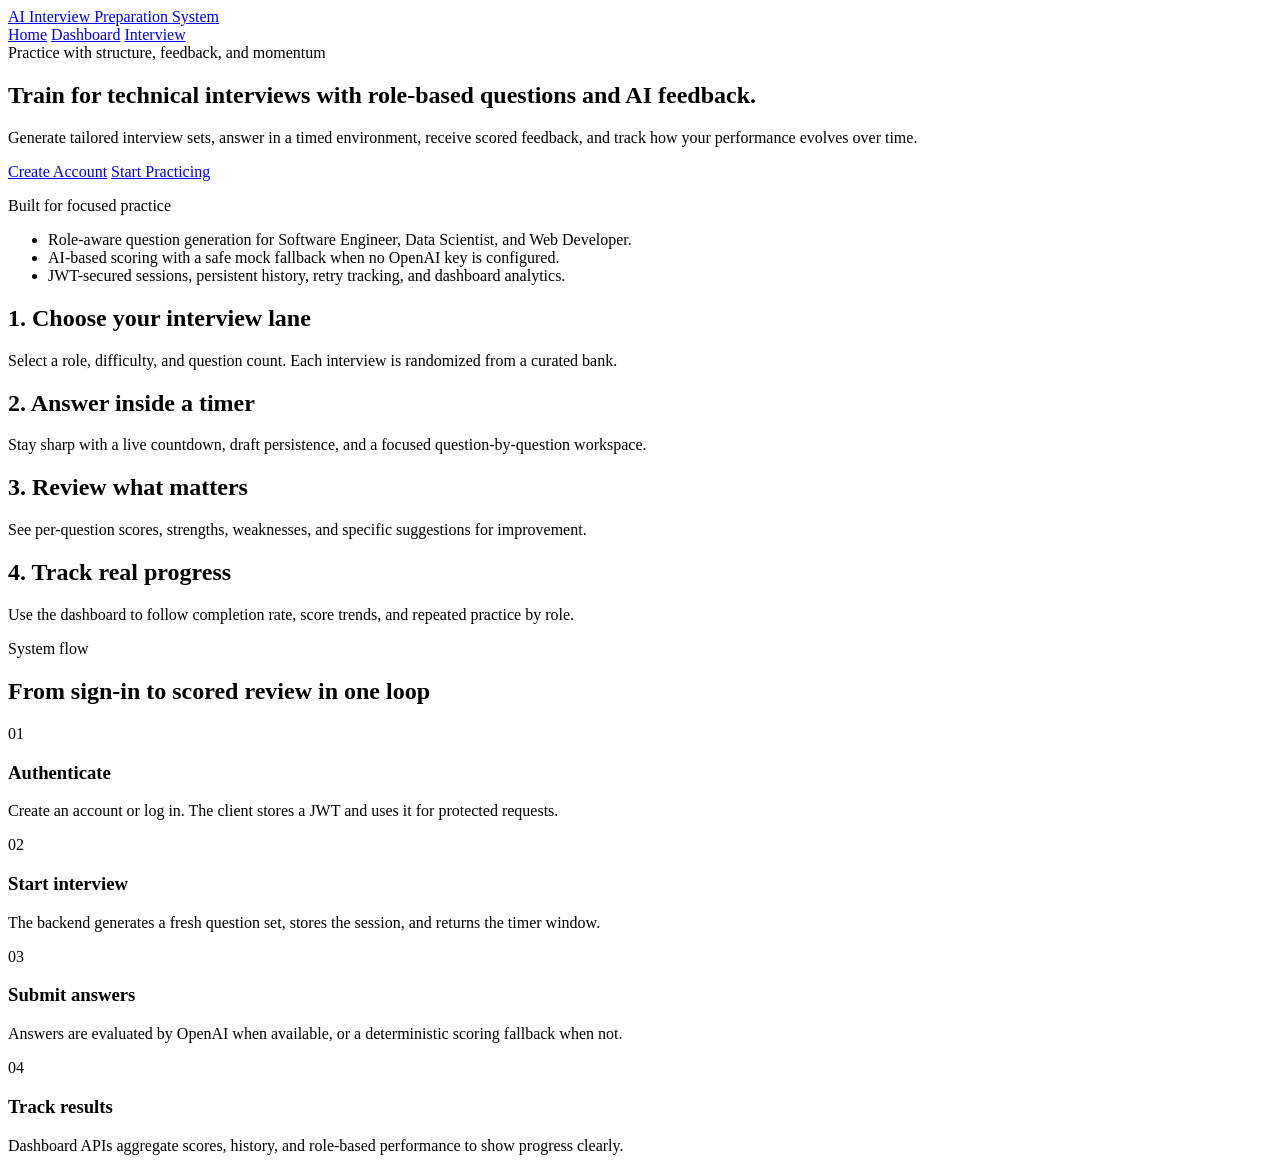
==== frontend/index.html @ 64056562 "first commit" ====
<!DOCTYPE html>
<html lang="en">
<head>
  <meta charset="UTF-8">
  <meta name="viewport" content="width=device-width, initial-scale=1.0">
  <title>AI Interview Preparation System</title>
  <link rel="stylesheet" href="/static/styles.css">
  <script defer src="/static/script.js"></script>
</head>
<body data-page="home">
  <div class="page-backdrop"></div>
  <header class="topbar">
    <a class="brand" href="/">AI Interview Preparation System</a>
    <nav class="nav-links">
      <a href="/">Home</a>
      <a href="/dashboard">Dashboard</a>
      <a href="/interview">Interview</a>
      <span id="navAuthActions" class="nav-auth"></span>
    </nav>
  </header>

  <main class="site-shell">
    <section class="hero">
      <div class="hero-copy">
        <span class="eyebrow">Practice with structure, feedback, and momentum</span>
        <h1>Train for technical interviews with role-based questions and AI feedback.</h1>
        <p>
          Generate tailored interview sets, answer in a timed environment, receive scored feedback,
          and track how your performance evolves over time.
        </p>
        <div class="hero-actions">
          <a class="btn btn-primary" href="/register">Create Account</a>
          <a class="btn btn-secondary" href="/interview">Start Practicing</a>
        </div>
      </div>
      <div class="hero-panel card glass">
        <p class="panel-label">Built for focused practice</p>
        <ul class="feature-list">
          <li>Role-aware question generation for Software Engineer, Data Scientist, and Web Developer.</li>
          <li>AI-based scoring with a safe mock fallback when no OpenAI key is configured.</li>
          <li>JWT-secured sessions, persistent history, retry tracking, and dashboard analytics.</li>
        </ul>
      </div>
    </section>

    <section class="section-grid">
      <article class="card">
        <h2>1. Choose your interview lane</h2>
        <p>Select a role, difficulty, and question count. Each interview is randomized from a curated bank.</p>
      </article>
      <article class="card">
        <h2>2. Answer inside a timer</h2>
        <p>Stay sharp with a live countdown, draft persistence, and a focused question-by-question workspace.</p>
      </article>
      <article class="card">
        <h2>3. Review what matters</h2>
        <p>See per-question scores, strengths, weaknesses, and specific suggestions for improvement.</p>
      </article>
      <article class="card">
        <h2>4. Track real progress</h2>
        <p>Use the dashboard to follow completion rate, score trends, and repeated practice by role.</p>
      </article>
    </section>

    <section class="card wide-card">
      <div class="section-heading">
        <span class="eyebrow">System flow</span>
        <h2>From sign-in to scored review in one loop</h2>
      </div>
      <div class="timeline">
        <div class="timeline-item">
          <span class="timeline-step">01</span>
          <div>
            <h3>Authenticate</h3>
            <p>Create an account or log in. The client stores a JWT and uses it for protected requests.</p>
          </div>
        </div>
        <div class="timeline-item">
          <span class="timeline-step">02</span>
          <div>
            <h3>Start interview</h3>
            <p>The backend generates a fresh question set, stores the session, and returns the timer window.</p>
          </div>
        </div>
        <div class="timeline-item">
          <span class="timeline-step">03</span>
          <div>
            <h3>Submit answers</h3>
            <p>Answers are evaluated by OpenAI when available, or a deterministic scoring fallback when not.</p>
          </div>
        </div>
        <div class="timeline-item">
          <span class="timeline-step">04</span>
          <div>
            <h3>Track results</h3>
            <p>Dashboard APIs aggregate scores, history, and role-based performance to show progress clearly.</p>
          </div>
        </div>
      </div>
    </section>
  </main>
</body>
</html>
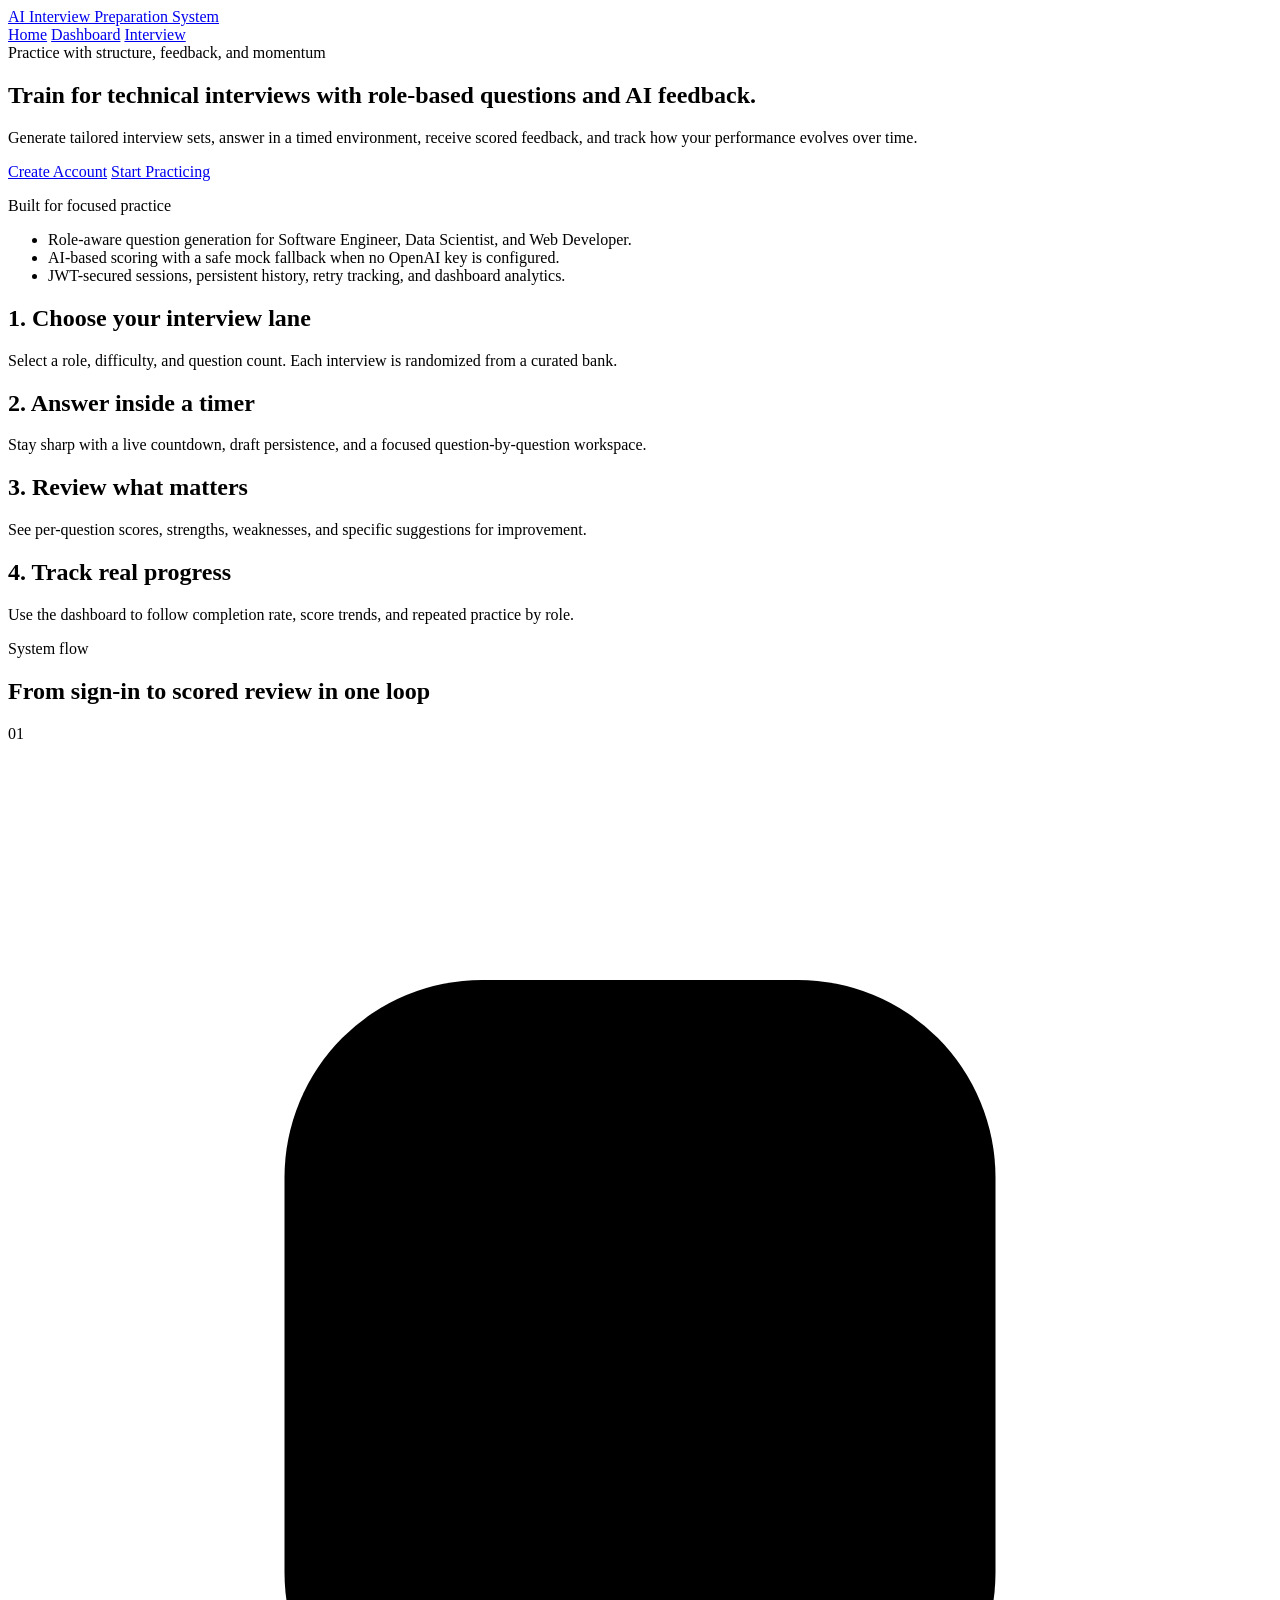
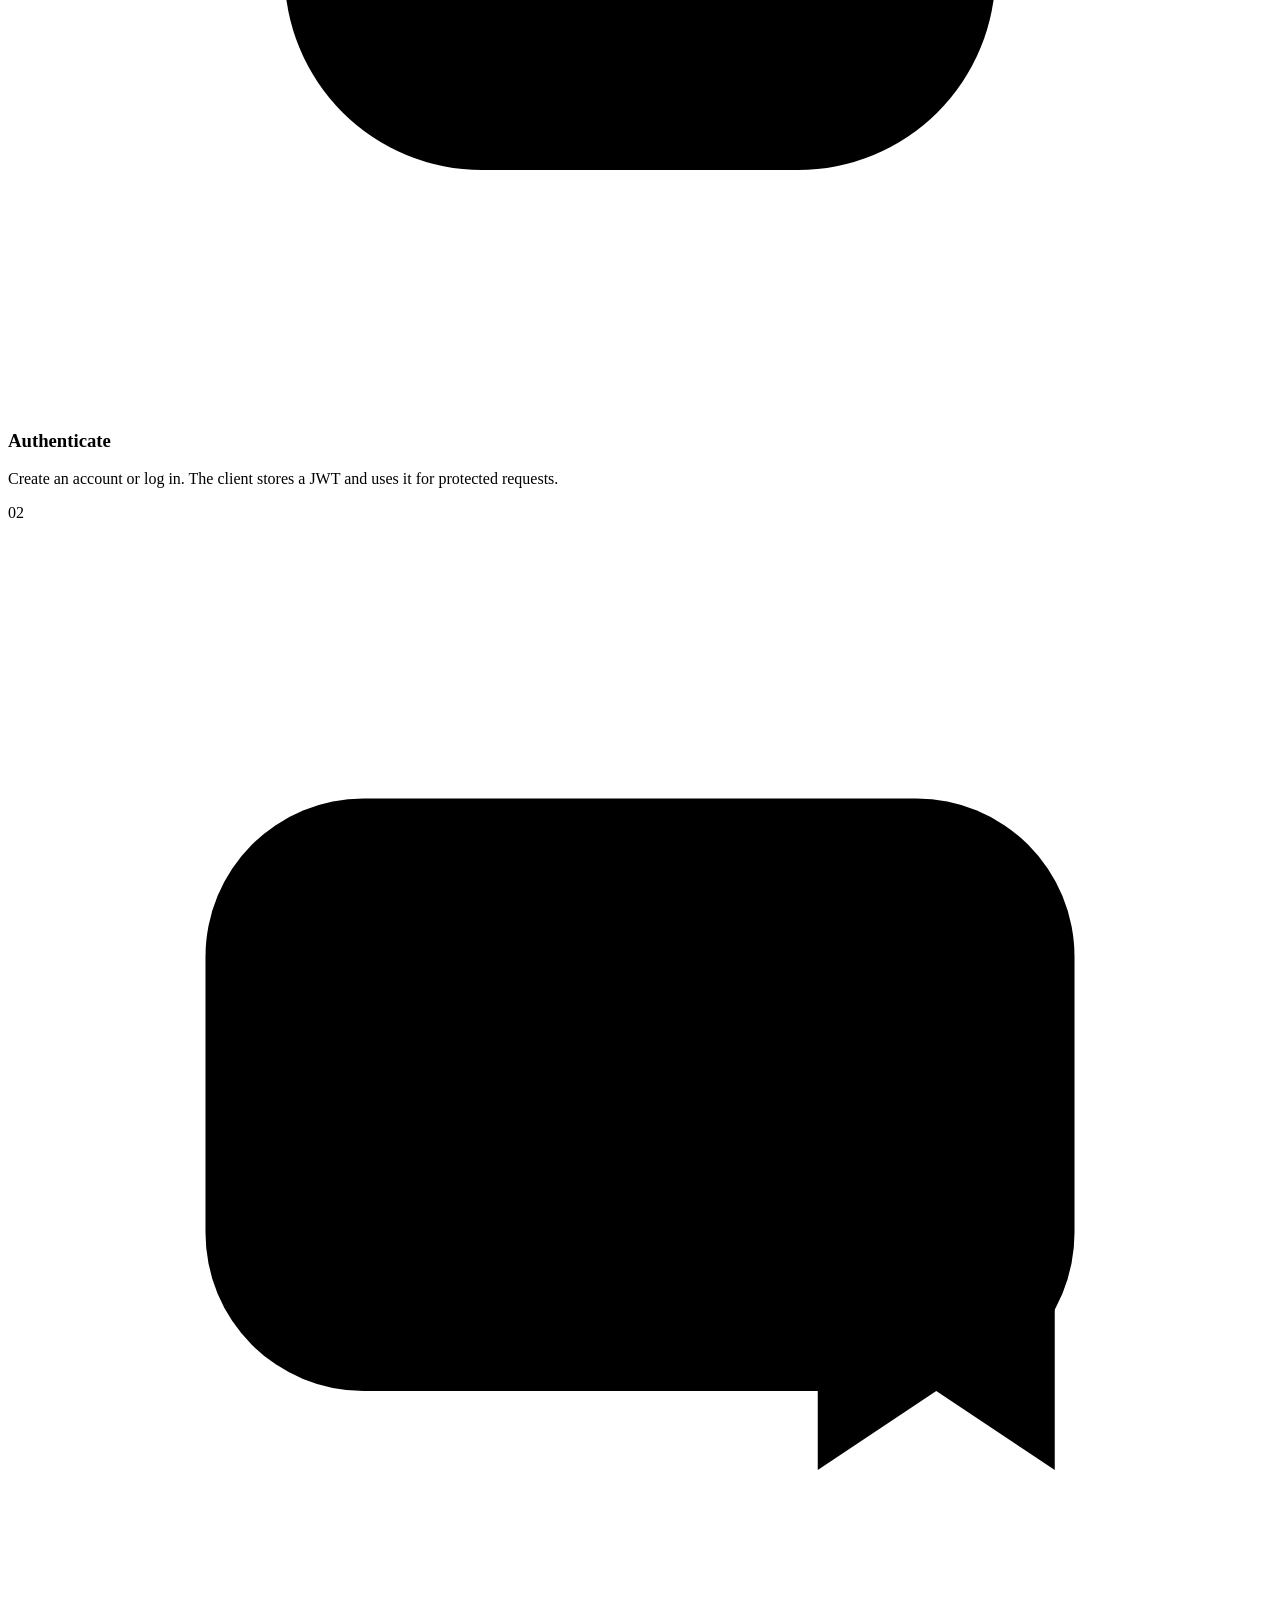
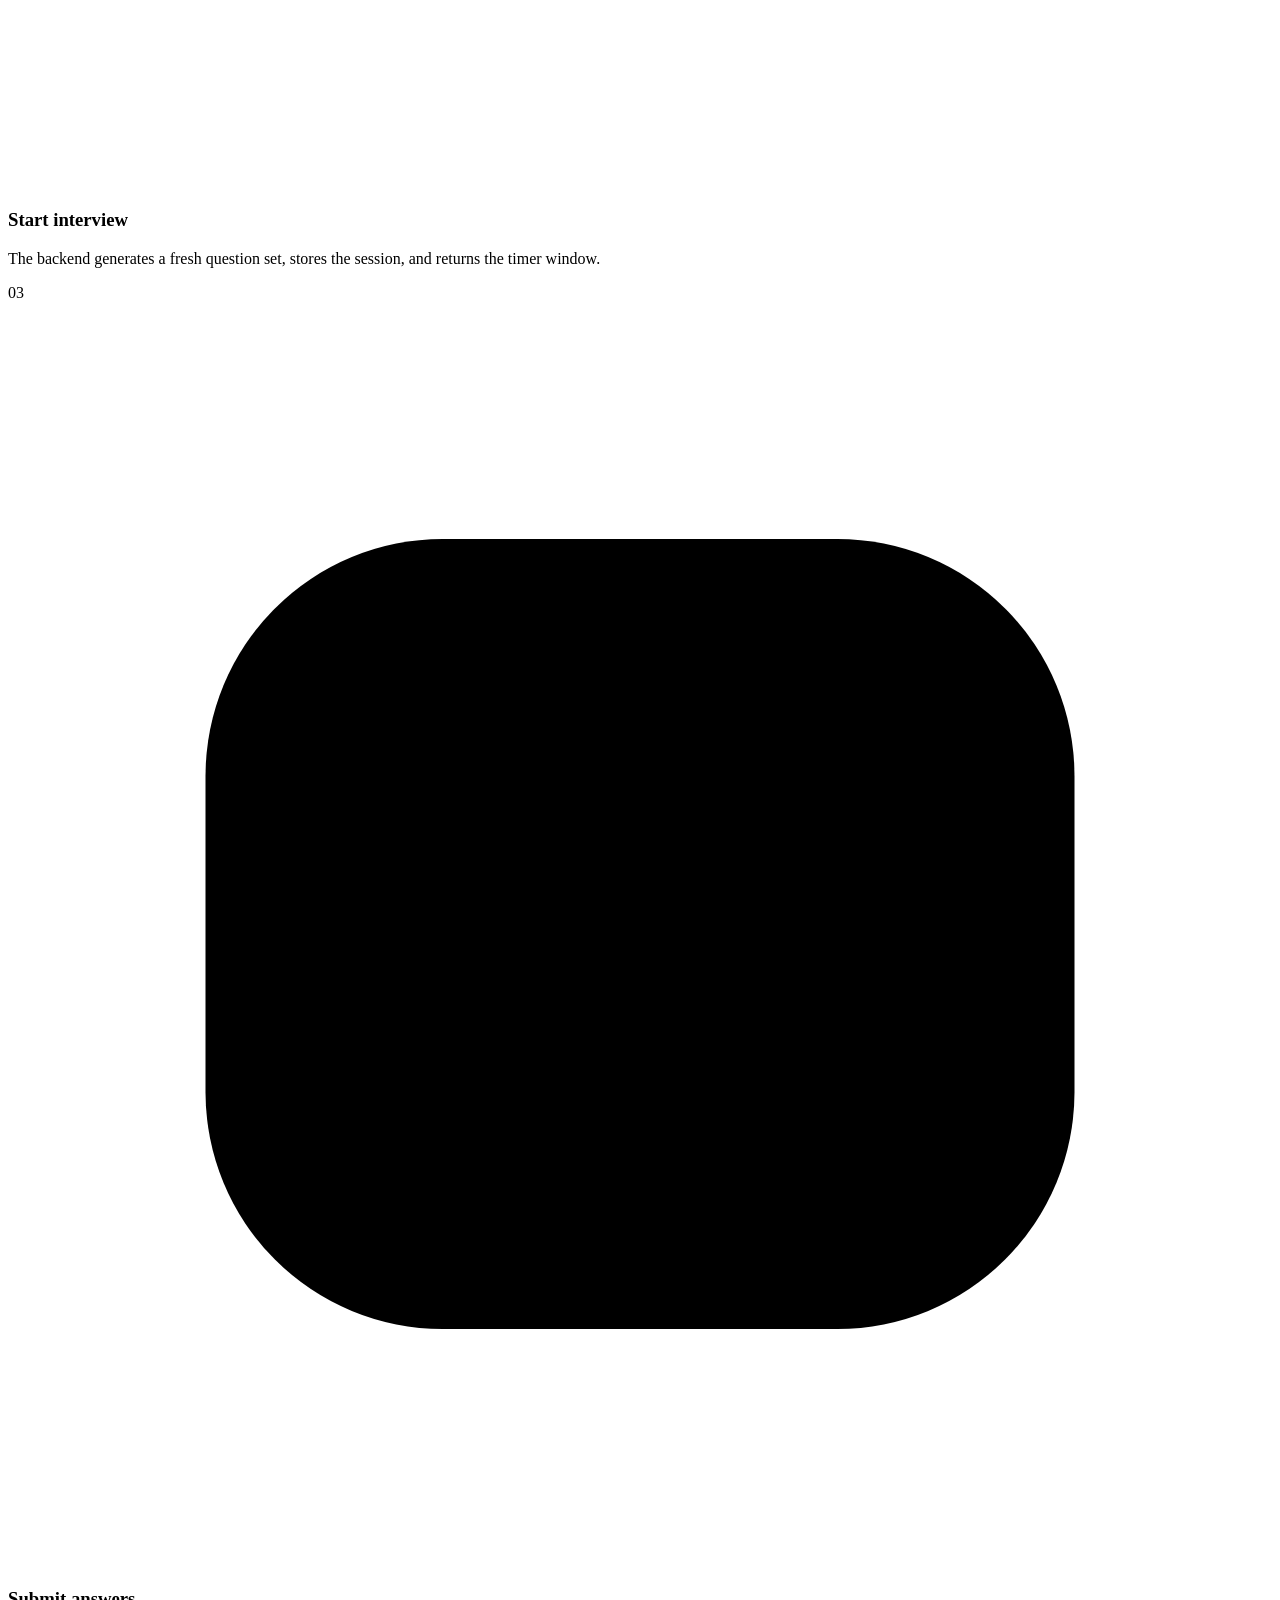
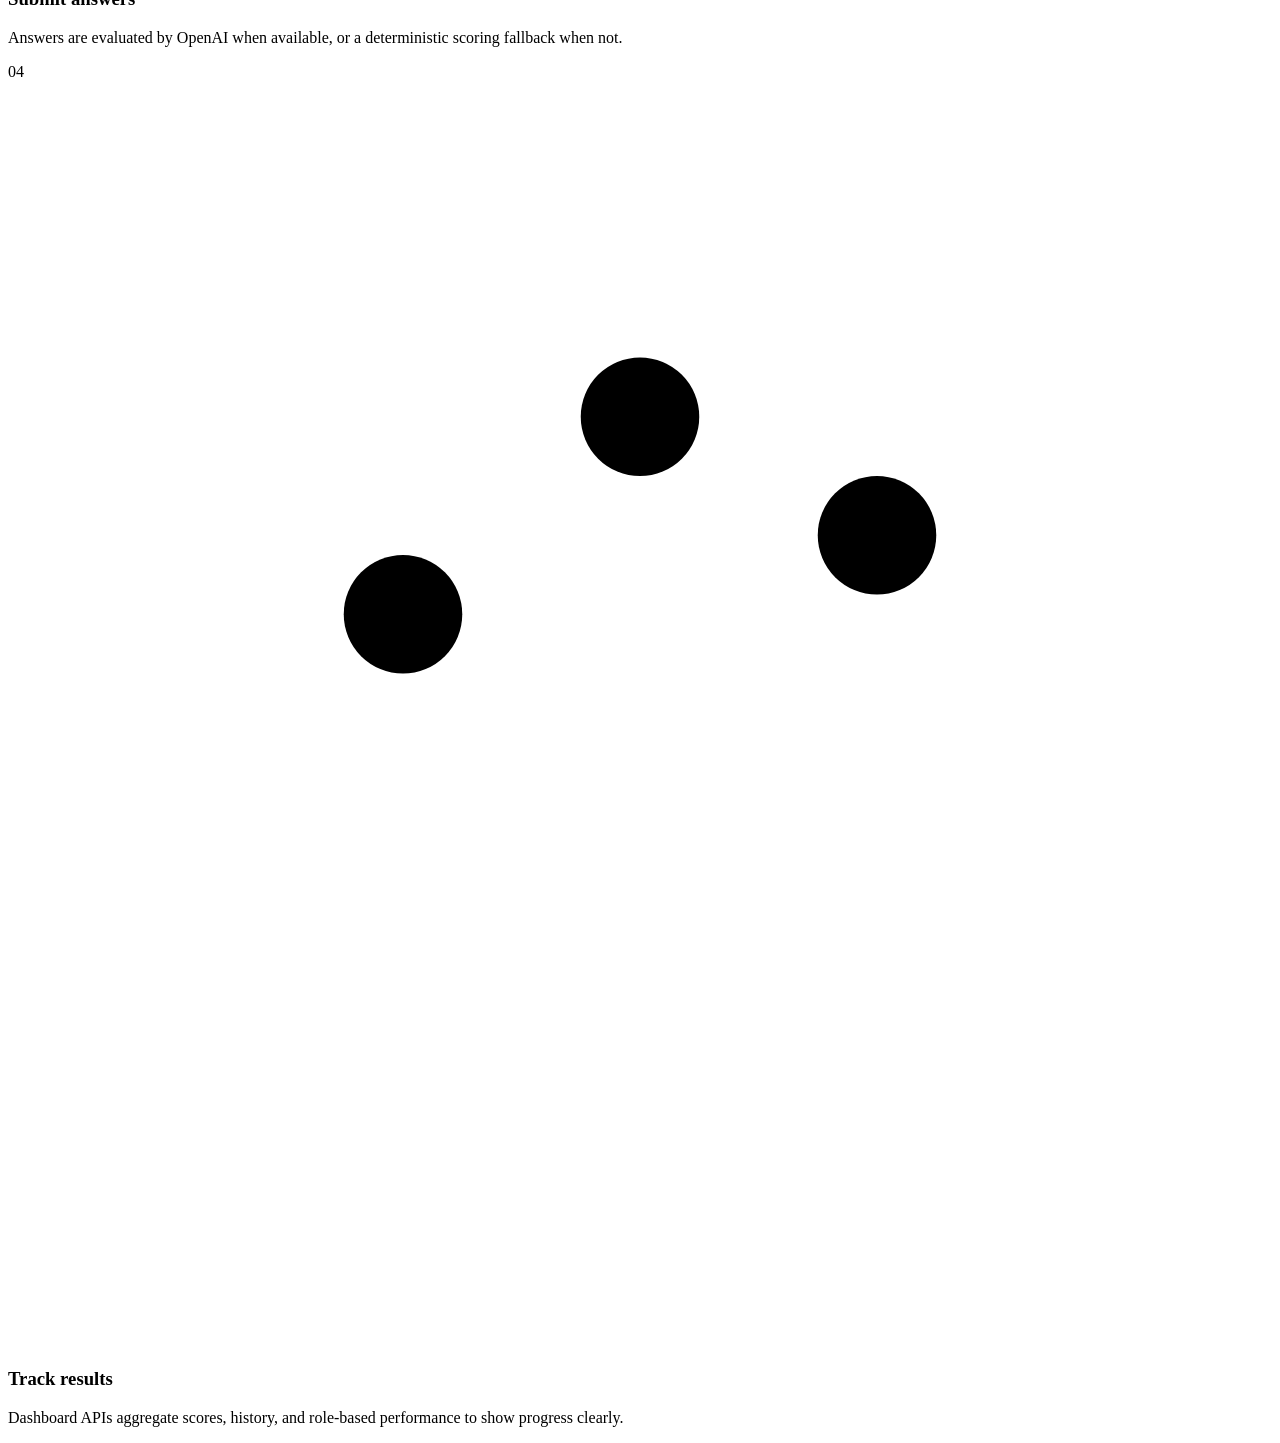
==== commit 2cc6f0b7: "added the api for the ans and ques and evaluation" ====
--- a/frontend/index.html
+++ b/frontend/index.html
@@ -70,6 +70,14 @@
       <div class="timeline">
         <div class="timeline-item">
           <span class="timeline-step">01</span>
+          <div class="timeline-symbol" aria-hidden="true">
+            <svg viewBox="0 0 64 64" role="presentation">
+              <rect x="14" y="12" width="36" height="40" rx="10"></rect>
+              <path d="M22 26h20"></path>
+              <path d="M22 34h14"></path>
+              <circle cx="32" cy="20" r="4"></circle>
+            </svg>
+          </div>
           <div>
             <h3>Authenticate</h3>
             <p>Create an account or log in. The client stores a JWT and uses it for protected requests.</p>
@@ -77,6 +85,14 @@
         </div>
         <div class="timeline-item">
           <span class="timeline-step">02</span>
+          <div class="timeline-symbol" aria-hidden="true">
+            <svg viewBox="0 0 64 64" role="presentation">
+              <rect x="10" y="14" width="44" height="30" rx="8"></rect>
+              <path d="M18 24h12"></path>
+              <path d="M18 31h20"></path>
+              <path d="M41 48l6-4 6 4V20a4 4 0 0 0-4-4h-8"></path>
+            </svg>
+          </div>
           <div>
             <h3>Start interview</h3>
             <p>The backend generates a fresh question set, stores the session, and returns the timer window.</p>
@@ -84,6 +100,12 @@
         </div>
         <div class="timeline-item">
           <span class="timeline-step">03</span>
+          <div class="timeline-symbol" aria-hidden="true">
+            <svg viewBox="0 0 64 64" role="presentation">
+              <path d="M18 32h16l8-12v24l8-12h-6"></path>
+              <rect x="10" y="12" width="44" height="40" rx="12"></rect>
+            </svg>
+          </div>
           <div>
             <h3>Submit answers</h3>
             <p>Answers are evaluated by OpenAI when available, or a deterministic scoring fallback when not.</p>
@@ -91,6 +113,17 @@
         </div>
         <div class="timeline-item">
           <span class="timeline-step">04</span>
+          <div class="timeline-symbol" aria-hidden="true">
+            <svg viewBox="0 0 64 64" role="presentation">
+              <path d="M14 46h36"></path>
+              <path d="M20 42V30"></path>
+              <path d="M32 42V20"></path>
+              <path d="M44 42V26"></path>
+              <circle cx="20" cy="27" r="3"></circle>
+              <circle cx="32" cy="17" r="3"></circle>
+              <circle cx="44" cy="23" r="3"></circle>
+            </svg>
+          </div>
           <div>
             <h3>Track results</h3>
             <p>Dashboard APIs aggregate scores, history, and role-based performance to show progress clearly.</p>
